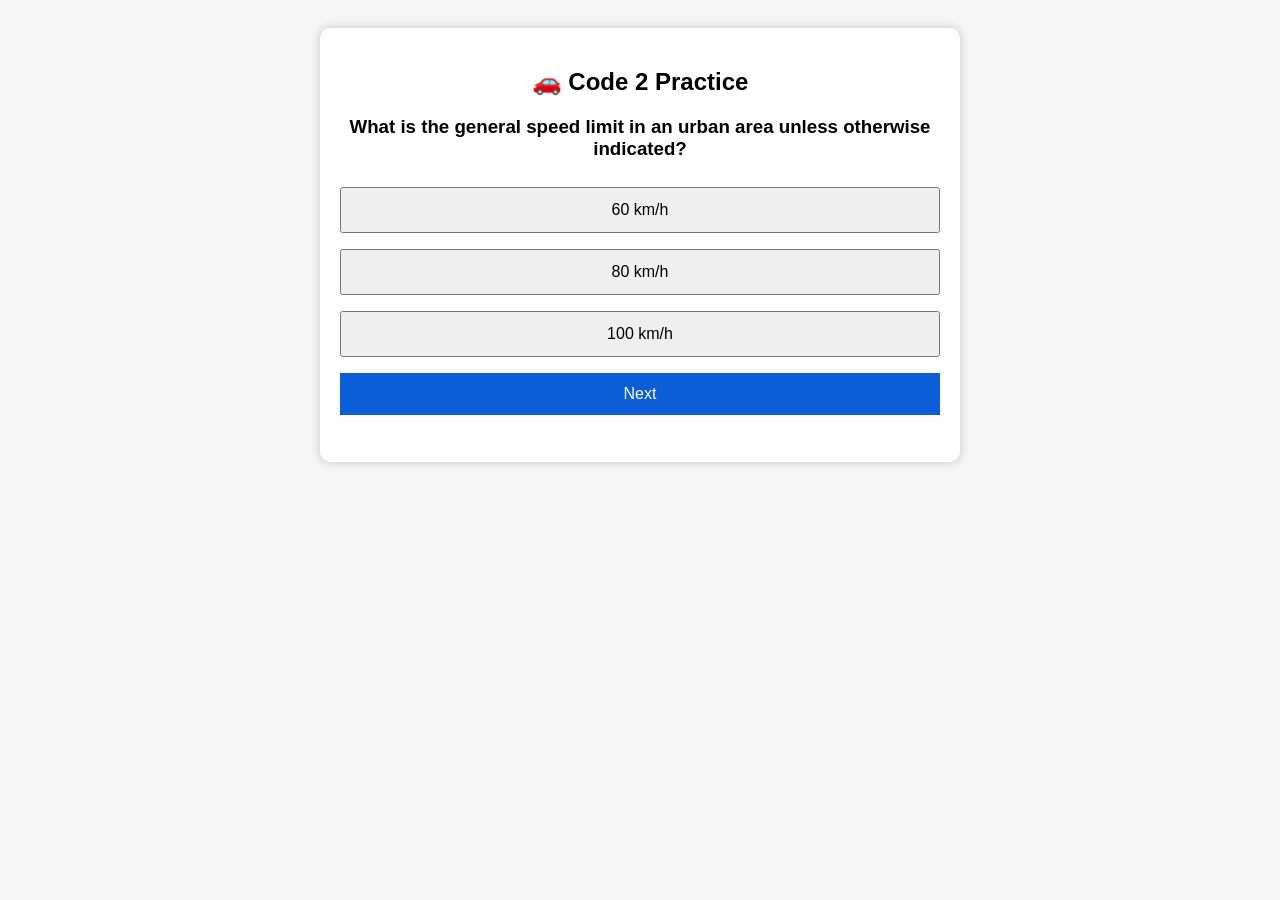
==== code2.html @ 28789c58 "Create code2.html" ====
<!DOCTYPE html>
<html lang="en">
<head>
<meta charset="UTF-8">
<meta name="viewport" content="width=device-width, initial-scale=1.0">
<title>Code 2 Practice Test</title>

<style>
body{
    font-family:Arial,sans-serif;
    background:#f5f5f5;
    text-align:center;
    padding:20px;
}

.quiz-box{
    background:white;
    max-width:600px;
    margin:auto;
    padding:20px;
    border-radius:10px;
    box-shadow:0 0 10px rgba(0,0,0,.2);
}

button{
    width:100%;
    padding:12px;
    margin:8px 0;
    font-size:16px;
    cursor:pointer;
}

#nextBtn{
    background:#0b5ed7;
    color:white;
    border:none;
}
</style>
</head>

<body>

<div class="quiz-box">

<h2>🚗 Code 2 Practice</h2>

<h3 id="question"></h3>

<div id="answers"></div>

<button id="nextBtn" onclick="nextQuestion()">Next</button>

<h2 id="score"></h2>

</div>

<script>

const quiz=[
{
question:"What is the general speed limit in an urban area unless otherwise indicated?",
answers:["60 km/h","80 km/h","100 km/h"],
correct:0
},
{
question:"What does a red traffic light mean?",
answers:["Proceed carefully","Stop","Yield"],
correct:1
},
{
question:"What must you do before changing lanes?",
answers:["Sound your horn","Check mirrors and blind spot","Increase speed"],
correct:1
}
];

let current=0;
let marks=0;

function loadQuestion(){

if(current>=quiz.length){
document.getElementById("question").style.display="none";
document.getElementById("answers").style.display="none";
document.getElementById("nextBtn").style.display="none";
document.getElementById("score").innerHTML="Your score: "+marks+" / "+quiz.length;
return;
}

document.getElementById("question").innerHTML=quiz[current].question;

let html="";

quiz[current].answers.forEach((a,index)=>{
html+=`<button onclick="checkAnswer(${index})">${a}</button>`;
});

document.getElementById("answers").innerHTML=html;

}

function checkAnswer(answer){

if(answer===quiz[current].correct){
marks++;
alert("Correct!");
}else{
alert("Wrong!");
}

current++;
loadQuestion();

}

function nextQuestion(){}

loadQuestion();

</script>

</body>
</html>
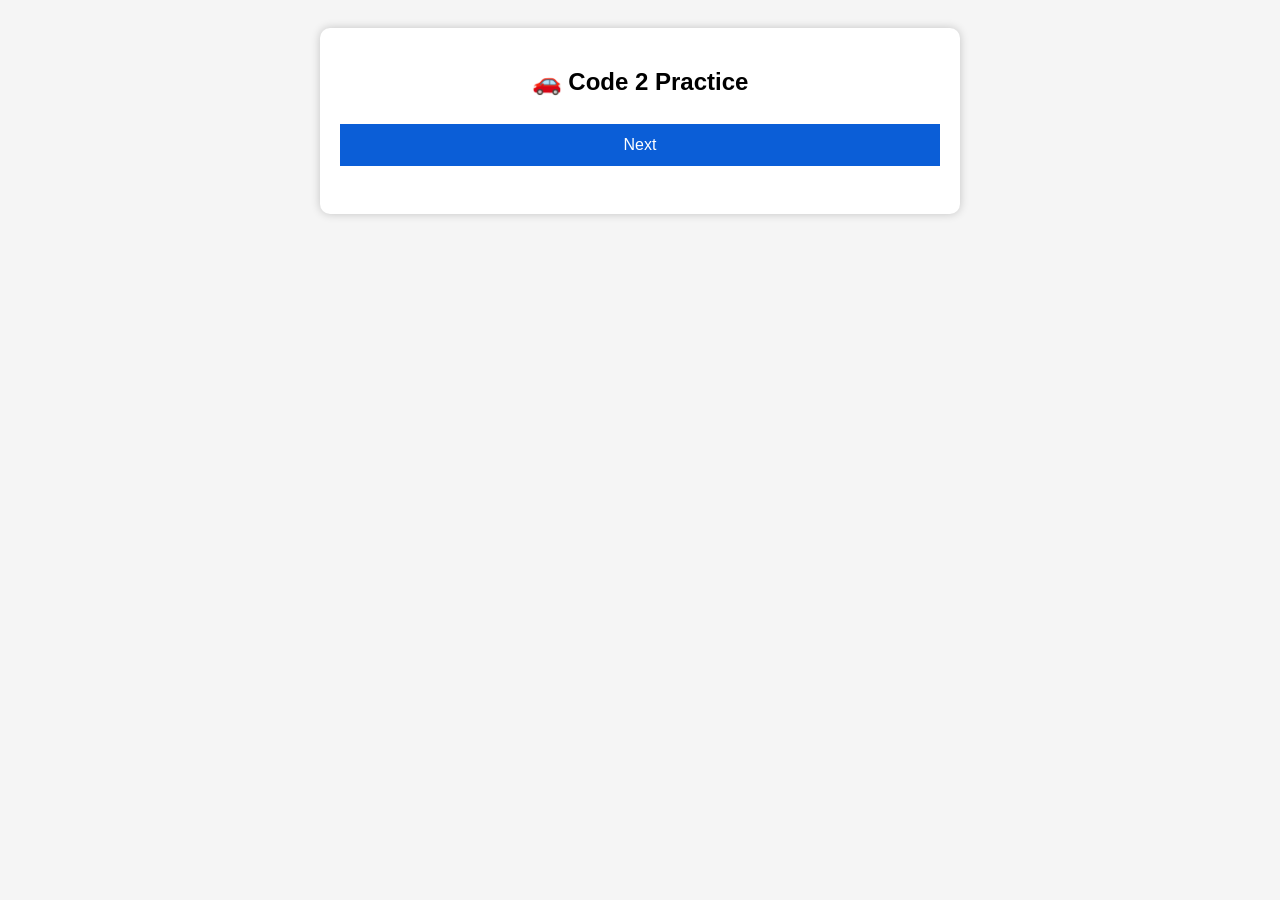
==== commit 130aac53: "Update code2.html" ====
--- a/code2.html
+++ b/code2.html
@@ -45,7 +45,7 @@
 <h2>🚗 Code 2 Practice</h2>
 
 <h3 id="question"></h3>
-
+<p id="counter"></p>
 <div id="answers"></div>
 
 <button id="nextBtn" onclick="nextQuestion()">Next</button>
@@ -83,9 +83,13 @@
 document.getElementById("question").style.display="none";
 document.getElementById("answers").style.display="none";
 document.getElementById("nextBtn").style.display="none";
+document.getElementById("counter").style.display="none";
 document.getElementById("score").innerHTML="Your score: "+marks+" / "+quiz.length;
 return;
 }
+
+document.getElementById("counter").innerHTML=
+"Question "+(current+1)+" of "+quiz.length;
 
 document.getElementById("question").innerHTML=quiz[current].question;
 
@@ -97,10 +101,37 @@
 
 document.getElementById("answers").innerHTML=html;
 
+}[current].question;
+
+let html="";
+
+quiz[current].answers.forEach((a,index)=>{
+html+=`<button onclick="checkAnswer(${index})">${a}</button>`;
+});
+
+document.getElementById("answers").innerHTML=html;
+
 }
+
 
 function checkAnswer(answer){
 
+const buttons=document.querySelectorAll("#answers button");
+
+buttons.forEach(btn=>btn.disabled=true);
+
+if(answer===quiz[current].correct){
+marks++;
+alert("✅ Correct!");
+}else{
+alert("❌ Wrong!");
+}
+
+current++;
+
+setTimeout(loadQuestion,500);
+
+}
 if(answer===quiz[current].correct){
 marks++;
 alert("Correct!");
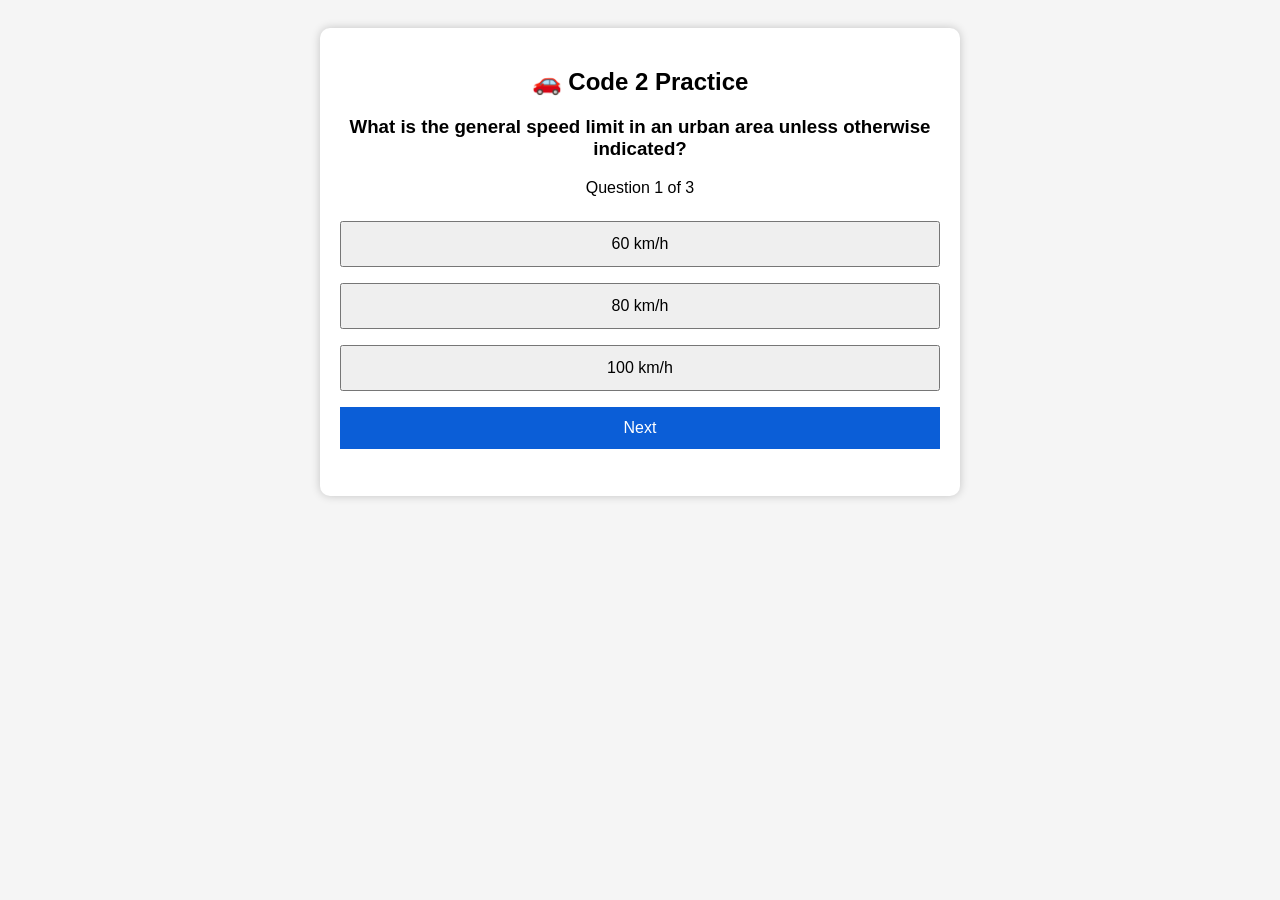
==== commit 6214a83d: "Update code2.html" ====
--- a/code2.html
+++ b/code2.html
@@ -54,9 +54,9 @@
 
 </div>
 
-<script>
+    <script>
 
-const quiz=[
+const quiz = [
 {
 question:"What is the general speed limit in an urban area unless otherwise indicated?",
 answers:["60 km/h","80 km/h","100 km/h"],
@@ -74,12 +74,12 @@
 }
 ];
 
-let current=0;
-let marks=0;
+let current = 0;
+let marks = 0;
 
 function loadQuestion(){
 
-if(current>=quiz.length){
+if(current >= quiz.length){
 document.getElementById("question").style.display="none";
 document.getElementById("answers").style.display="none";
 document.getElementById("nextBtn").style.display="none";
@@ -88,39 +88,27 @@
 return;
 }
 
-document.getElementById("counter").innerHTML=
-"Question "+(current+1)+" of "+quiz.length;
+document.getElementById("counter").innerHTML =
+"Question " + (current + 1) + " of " + quiz.length;
 
-document.getElementById("question").innerHTML=quiz[current].question;
+document.getElementById("question").innerHTML = quiz[current].question;
 
-let html="";
+let html = "";
 
 quiz[current].answers.forEach((a,index)=>{
-html+=`<button onclick="checkAnswer(${index})">${a}</button>`;
+html += `<button onclick="checkAnswer(${index})">${a}</button>`;
 });
 
-document.getElementById("answers").innerHTML=html;
-
-}[current].question;
-
-let html="";
-
-quiz[current].answers.forEach((a,index)=>{
-html+=`<button onclick="checkAnswer(${index})">${a}</button>`;
-});
-
-document.getElementById("answers").innerHTML=html;
+document.getElementById("answers").innerHTML = html;
 
 }
 
-
 function checkAnswer(answer){
 
-const buttons=document.querySelectorAll("#answers button");
+const buttons = document.querySelectorAll("#answers button");
+buttons.forEach(btn => btn.disabled = true);
 
-buttons.forEach(btn=>btn.disabled=true);
-
-if(answer===quiz[current].correct){
+if(answer === quiz[current].correct){
 marks++;
 alert("✅ Correct!");
 }else{
@@ -128,19 +116,7 @@
 }
 
 current++;
-
 setTimeout(loadQuestion,500);
-
-}
-if(answer===quiz[current].correct){
-marks++;
-alert("Correct!");
-}else{
-alert("Wrong!");
-}
-
-current++;
-loadQuestion();
 
 }
 
@@ -149,6 +125,3 @@
 loadQuestion();
 
 </script>
-
-</body>
-</html>
